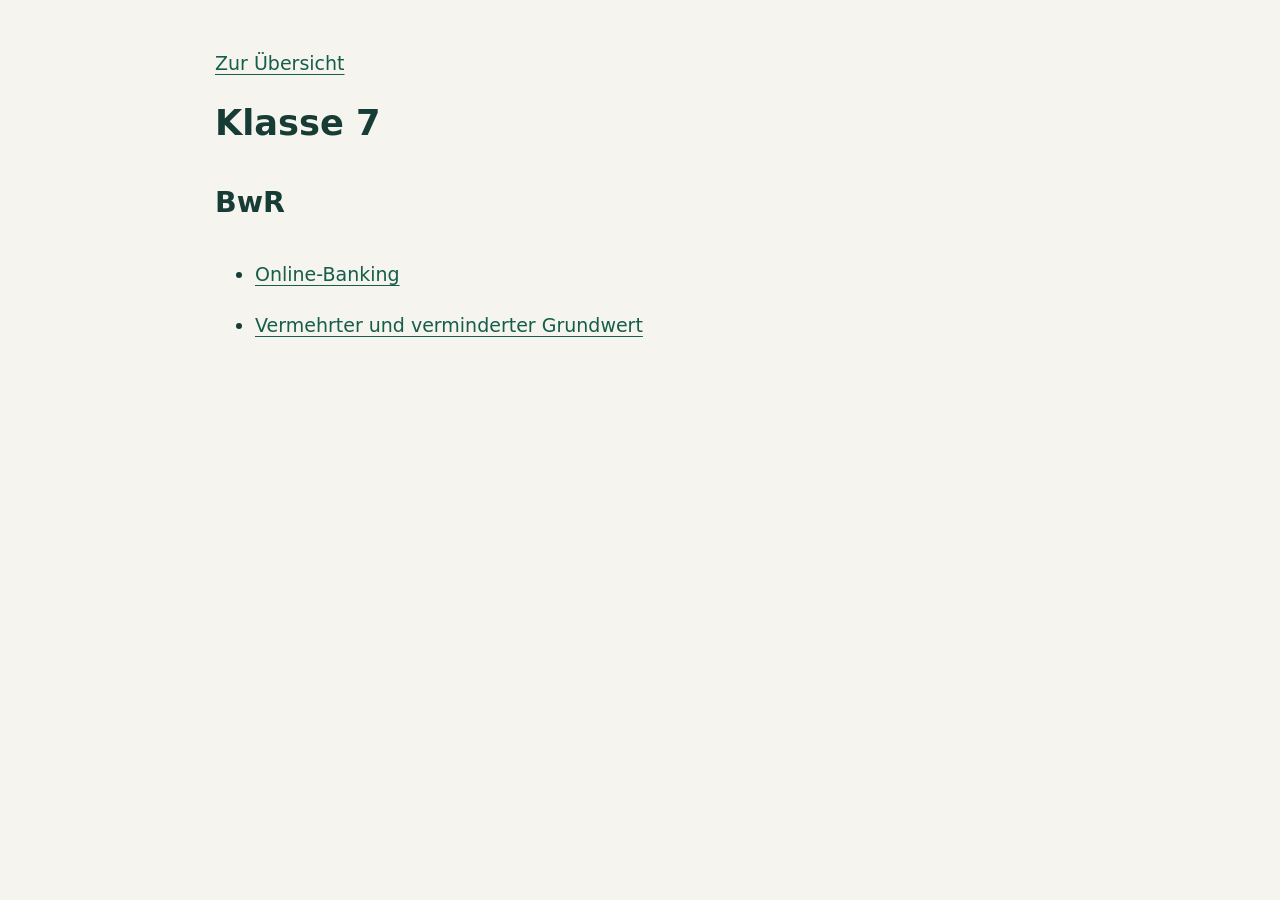
==== klasse-7/index.html @ 4cdde275 "Organize learning games by class, subject and topic" ====
<!doctype html>
<html lang="de"><head><meta charset="utf-8"><meta name="viewport" content="width=device-width,initial-scale=1"><title>Klasse 7 · Unterricht</title><style>body{font:19px/1.6 system-ui,sans-serif;color:#173c36;background:#f5f4ee;margin:0}main{max-width:850px;margin:48px auto;padding:0 24px}h1{font-size:2.2rem;line-height:1.2}h2{margin-top:36px}a{color:#165d4b;text-underline-offset:4px}li{padding:10px 0}small{color:#546a61}</style></head><body><main><p><a href="../">Zur Übersicht</a></p><h1>Klasse 7</h1><h2>BwR</h2><ul><li><a href="bwr/online-banking/">Online-Banking</a></li><li><a href="bwr/grundwert/">Vermehrter und verminderter Grundwert</a></li></ul></main></body></html>
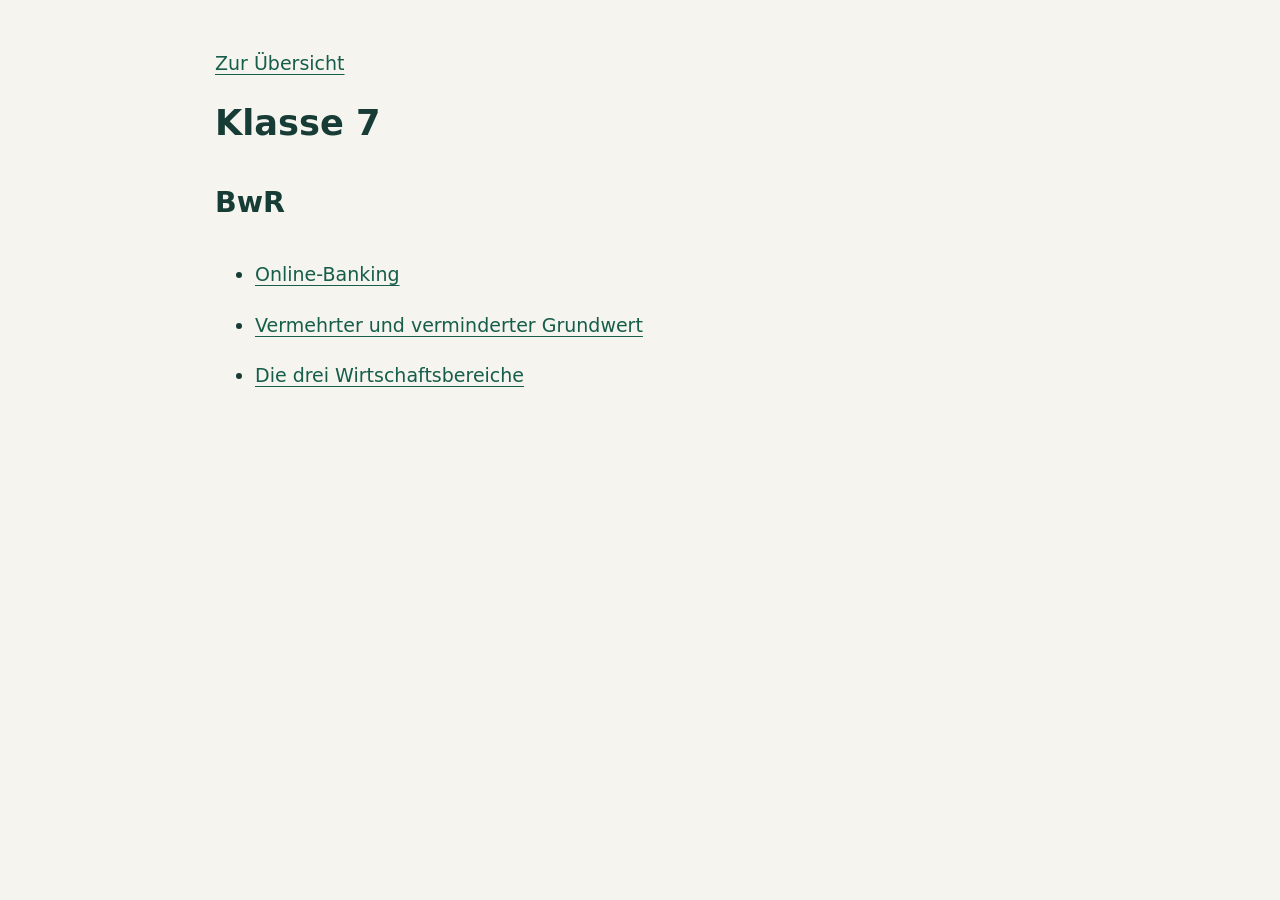
==== commit 161764d3: "Add interactive three-sector learning journey for BwR class 7" ====
--- a/klasse-7/index.html
+++ b/klasse-7/index.html
@@ -1,2 +1,2 @@
 <!doctype html>
-<html lang="de"><head><meta charset="utf-8"><meta name="viewport" content="width=device-width,initial-scale=1"><title>Klasse 7 · Unterricht</title><style>body{font:19px/1.6 system-ui,sans-serif;color:#173c36;background:#f5f4ee;margin:0}main{max-width:850px;margin:48px auto;padding:0 24px}h1{font-size:2.2rem;line-height:1.2}h2{margin-top:36px}a{color:#165d4b;text-underline-offset:4px}li{padding:10px 0}small{color:#546a61}</style></head><body><main><p><a href="../">Zur Übersicht</a></p><h1>Klasse 7</h1><h2>BwR</h2><ul><li><a href="bwr/online-banking/">Online-Banking</a></li><li><a href="bwr/grundwert/">Vermehrter und verminderter Grundwert</a></li></ul></main></body></html>
+<html lang="de"><head><meta charset="utf-8"><meta name="viewport" content="width=device-width,initial-scale=1"><title>Klasse 7 · Unterricht</title><style>body{font:19px/1.6 system-ui,sans-serif;color:#173c36;background:#f5f4ee;margin:0}main{max-width:850px;margin:48px auto;padding:0 24px}h1{font-size:2.2rem;line-height:1.2}h2{margin-top:36px}a{color:#165d4b;text-underline-offset:4px}li{padding:10px 0}small{color:#546a61}</style></head><body><main><p><a href="../">Zur Übersicht</a></p><h1>Klasse 7</h1><h2>BwR</h2><ul><li><a href="bwr/online-banking/">Online-Banking</a></li><li><a href="bwr/grundwert/">Vermehrter und verminderter Grundwert</a></li><li><a href="bwr/wirtschaftsbereiche/">Die drei Wirtschaftsbereiche</a></li></ul></main></body></html>
